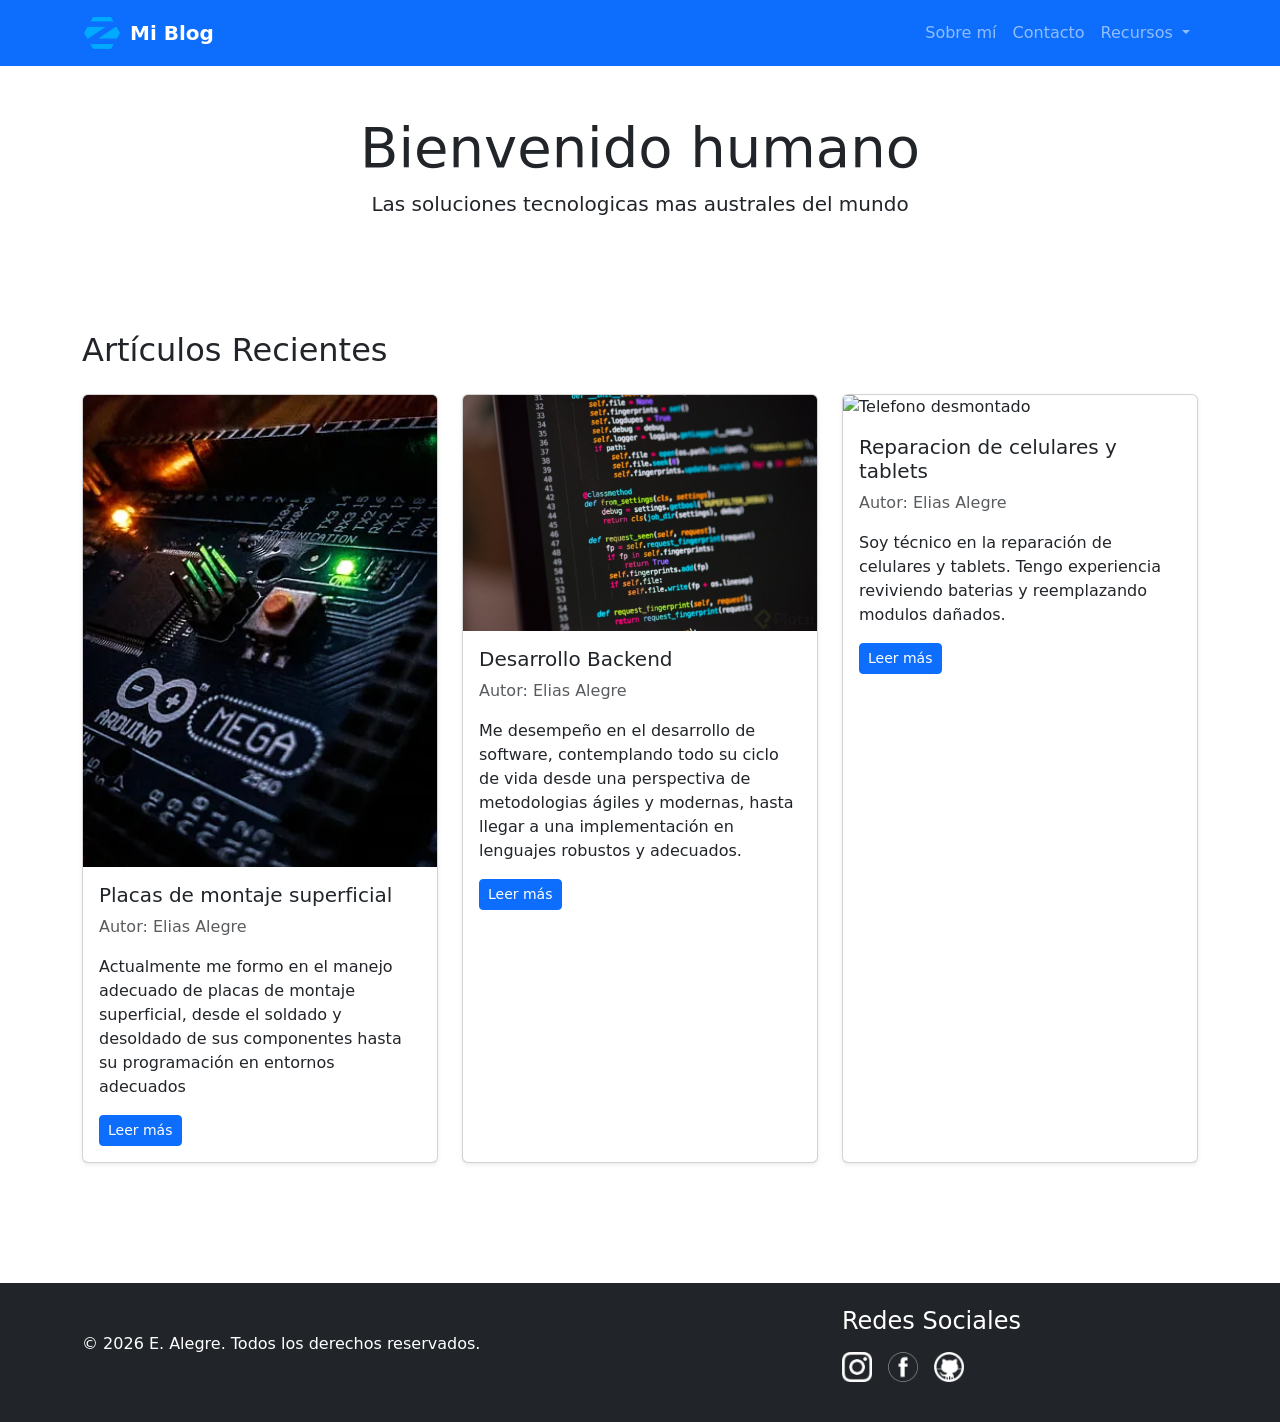
==== index.html @ babad43b "Se agrega descripcion a toggle-button y se elimina rol inescesario a boton dropdown" ====
<!DOCTYPE html>
<html lang="es">
<head>
    <meta charset="UTF-8">
    <meta name="viewport" content="width=device-width, initial-scale=1.0">
    <title>Mi Blog Personal</title>
    <!-- Bootstrap 5 CDN -->
    <link href="https://cdn.jsdelivr.net/npm/bootstrap@5.3.0/dist/css/bootstrap.min.css" rel="stylesheet">
    <!-- CSS personalizado -->
    <link rel="stylesheet" href="assets/styles.css">
</head>
<body>
    <!-- Navbar -->
    <nav class="navbar navbar-expand-md navbar-dark bg-primary sticky-top">
        <div class="container">
            <a class="navbar-brand fw-bold d-flex align-items-center" href="index.html">
                <img src="assets/images/logo-zorin.png" alt="Logo" width="40" height="40" class="me-2">
                Mi Blog
            </a>

            <button class="navbar-toggler" aria-label="Cambiar navegación" type="button" data-bs-toggle="collapse" data-bs-target="#navbarNav">
                <span class="navbar-toggler-icon"></span>
            </button>

            <div class="collapse navbar-collapse" id="navbarNav">
                <ul class="navbar-nav ms-auto">
                    <li class="nav-item">
                        <a class="nav-link" href="about.html">Sobre mí</a>
                    </li>
                    <li class="nav-item">
                        <a class="nav-link" href="contact.html">Contacto</a>
                    </li>

                    <li class="nav-item dropdown">
                        <a class="nav-link dropdown-toggle" href="#" data-bs-toggle="dropdown">
                            Recursos
                        </a>
                        <ul class="dropdown-menu">
                            <li><a class="dropdown-item" href="elias.n.alegre2601@gmail.com">Enviar Mail</a></li>
                            <li><hr class="dropdown-divider"></li>
                            <li><a class="dropdown-item" href="https://github.com/repos?q=owner%3A%40me">GitHub Proyectos</a></li>
                        </ul>
                    </li>
                </ul>
            </div>
        </div>
    </nav>

    <!-- Hero section -->
    <header class="bg-gradient py-5">
        <div class="container text-center">
            <h1 class="display-4">Bienvenido humano</h1>
            <p class="lead">Las soluciones tecnologicas mas australes del mundo</p>
        </div>
    </header>

    <!-- Main: listado de artículos -->
    <main class="py-5">
        <div class="container">
            <h2 class="mb-4">Artículos Recientes</h2>

            <!-- Grid de tarjetas -->
            <div class="row">
                <div class="col-md-4 mb-4">
                    <div class="card h-100 shadow-sm">
                        <img src="assets/images/arduino-placa.webp" class="card-img-top" alt="Placa arduino">
                        <div class="card-body">
                            <h5 class="card-title">Placas de montaje superficial</h5>
                            <p class="card-text text-muted">Autor: Elias Alegre</p>
                            <p class="card-text">Actualmente me formo en el manejo adecuado de placas de montaje superficial, desde el soldado y desoldado de sus componentes hasta su programación en entornos adecuados</p>
                            <a href="https://wiki.analog.com/resources/eval/user-guides/circuits-from-the-lab/cn0565" class="btn btn-primary btn-sm">Leer más</a>
                        </div>
                    </div>
                </div>

                <div class="col-md-4 mb-4">
                    <div class="card h-100 shadow-sm">
                        <img src="assets/images/code-screen.jpg" class="card-img-top" alt="Pantalla de codigo python">
                        <div class="card-body">
                            <h5 class="card-title">Desarrollo Backend</h5>
                            <p class="card-text text-muted">Autor: Elias Alegre</p>
                            <p class="card-text">Me desempeño en el desarrollo de software, contemplando todo su ciclo de vida desde una perspectiva de metodologias ágiles y modernas, hasta llegar a una implementación en lenguajes robustos y adecuados.</p>
                            <a href="https://github.com/alegrelias/final_pydoo_2026" class="btn btn-primary btn-sm">Leer más</a>
                        </div>
                    </div>
                </div>

                <div class="col-md-4 mb-4">
                    <div class="card h-100 shadow-sm">
                        <img src="assets/images/broke-mobile.jpg" class="card-img-top" alt="Telefono desmontado">
                        <div class="card-body">
                            <h5 class="card-title">Reparacion de celulares y tablets</h5>
                            <p class="card-text text-muted">Autor: Elias Alegre</p>
                            <p class="card-text">Soy técnico en la reparación de celulares y tablets. Tengo experiencia reviviendo baterias y reemplazando modulos dañados.</p>
                            <!--Agregar link hacia algun lugar-->
                            <a href="https://www.klassinstitute.com/cursos-1/reparaci%C3%B3n-de-celulares" class="btn btn-primary btn-sm">Leer más</a>
                        </div>
                    </div>
                </div>

            </div>
        </div>
    </main>

    <!-- Footer -->
    <footer class="bg-dark text-white py-4 mt-5">
        <div class="container">
            <div class="row align-items-center">
                <div class="col">
                    <p>&copy; 2026 E. Alegre. Todos los derechos reservados.</p>
                </div>
                <div class="col-md-4">
                    <h4 class="mb-3">Redes Sociales</h4>
                    <ul class="list-unstyled d-flex gap-3">
                        <li>
                            <a href="https://www.instagram.com/alegrelias__26/" target="_blank">
                                <img src="assets/images/instagram-logo.png" alt="Instagram" width="30" class="img-fluid hover-zoom">
                            </a>
                        </li>
                        <li>
                            <a href="https://www.facebook.com/people/Elias-Nahuel-Alegre/pfbid0nuX611n5reYaH5HmhbvYDcewpAABdTg3oxbBu8KJ7ea4FGCfVXRMbCDWyB3dMTDGl/" target="_blank">
                                <img src="assets/images/Facebook-White-Logo.png" alt="Facebook" width="30" class="img-fluid hover-zoom">
                            </a>
                        </li>
                        <li>
                            <a href="https://github.com/alegrelias" target="_blank">
                                <img src="assets/images/white-github-icon.png" alt="GitHub" width="30" class="img-fluid hover-zoom">
                            </a>
                        </li>
                    </ul>
                </div>
            </div>
        </div>
    </footer>

    <!-- Bootstrap JS -->
    <script src="https://cdn.jsdelivr.net/npm/bootstrap@5.3.0/dist/js/bootstrap.bundle.min.js"></script>
</body>
</html>
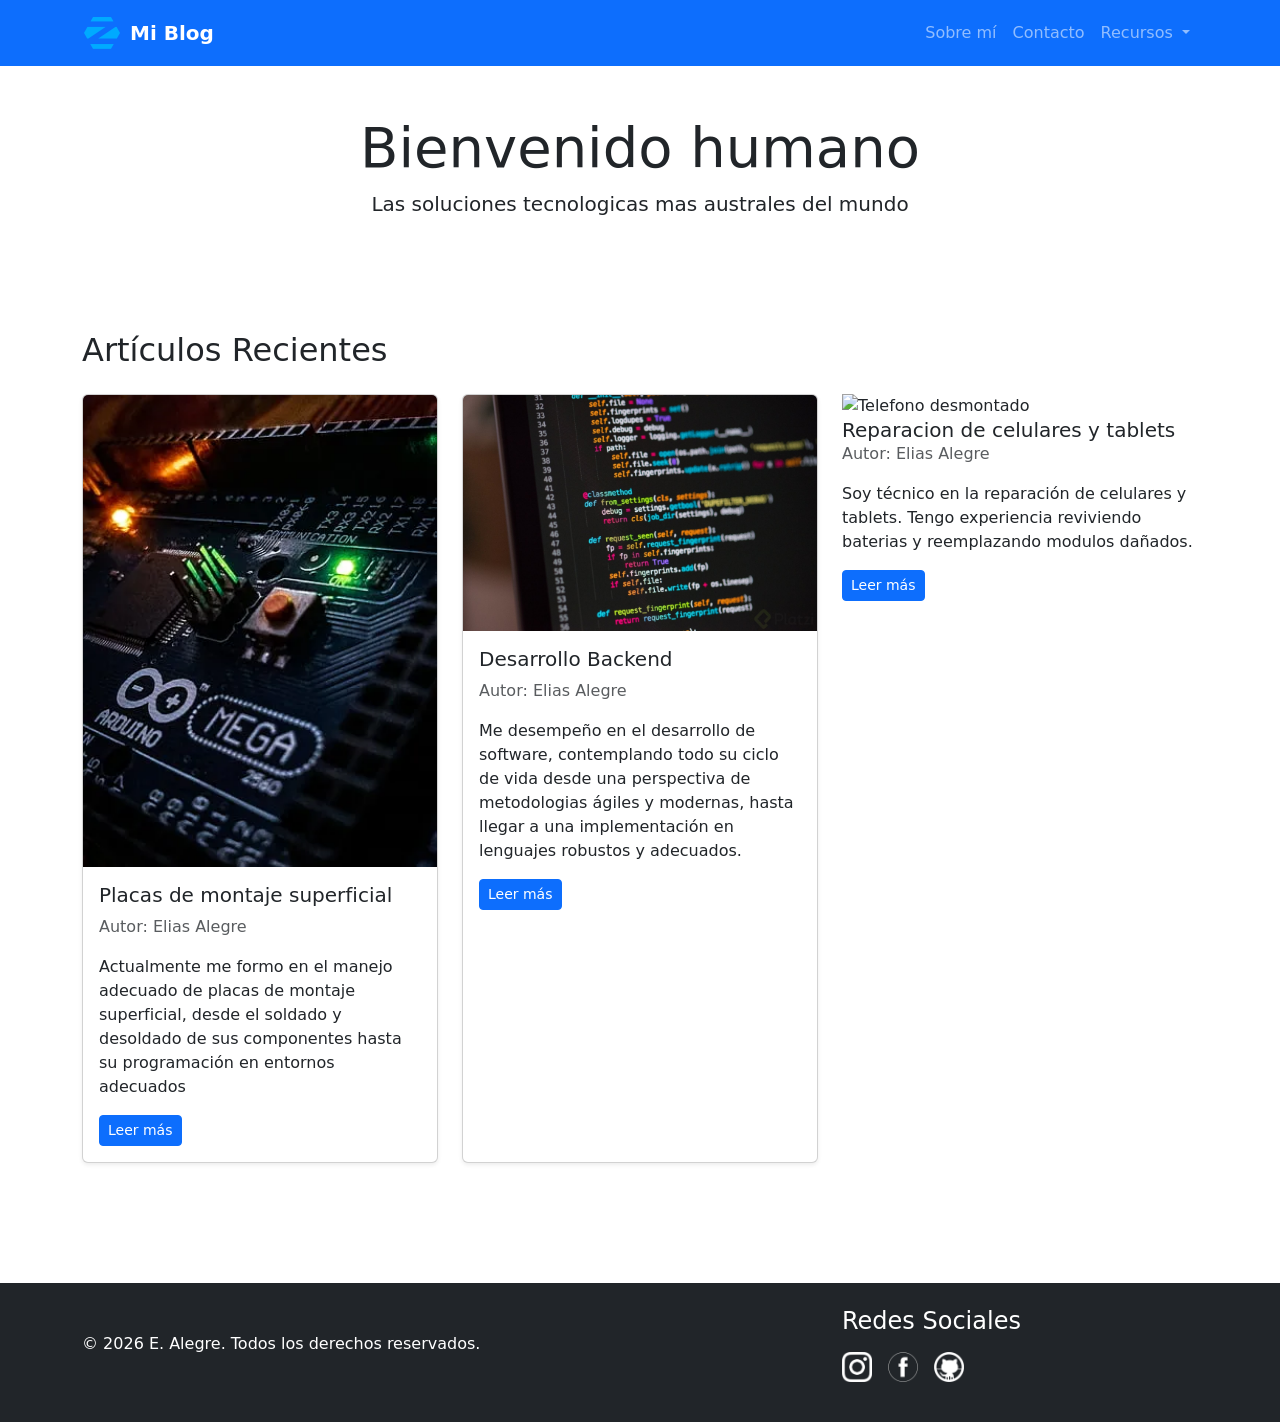
==== commit 3d583d3c: "Se cambian los divs de las tarjetas por articles, se ajustan las columnas de los footers para hacerl" ====
--- a/index.html
+++ b/index.html
@@ -36,7 +36,7 @@
                             Recursos
                         </a>
                         <ul class="dropdown-menu">
-                            <li><a class="dropdown-item" href="elias.n.alegre2601@gmail.com">Enviar Mail</a></li>
+                            <li><a class="dropdown-item" href="mailto:elias.n.alegre2601@gmail.com">Enviar Mail</a></li>
                             <li><hr class="dropdown-divider"></li>
                             <li><a class="dropdown-item" href="https://github.com/repos?q=owner%3A%40me">GitHub Proyectos</a></li>
                         </ul>
@@ -62,7 +62,7 @@
             <!-- Grid de tarjetas -->
             <div class="row">
                 <div class="col-md-4 mb-4">
-                    <div class="card h-100 shadow-sm">
+                    <article class="card h-100 shadow-sm">
                         <img src="assets/images/arduino-placa.webp" class="card-img-top" alt="Placa arduino">
                         <div class="card-body">
                             <h5 class="card-title">Placas de montaje superficial</h5>
@@ -70,11 +70,11 @@
                             <p class="card-text">Actualmente me formo en el manejo adecuado de placas de montaje superficial, desde el soldado y desoldado de sus componentes hasta su programación en entornos adecuados</p>
                             <a href="https://wiki.analog.com/resources/eval/user-guides/circuits-from-the-lab/cn0565" class="btn btn-primary btn-sm">Leer más</a>
                         </div>
-                    </div>
+                    </article>
                 </div>
 
                 <div class="col-md-4 mb-4">
-                    <div class="card h-100 shadow-sm">
+                    <article class="card h-100 shadow-sm">
                         <img src="assets/images/code-screen.jpg" class="card-img-top" alt="Pantalla de codigo python">
                         <div class="card-body">
                             <h5 class="card-title">Desarrollo Backend</h5>
@@ -82,11 +82,11 @@
                             <p class="card-text">Me desempeño en el desarrollo de software, contemplando todo su ciclo de vida desde una perspectiva de metodologias ágiles y modernas, hasta llegar a una implementación en lenguajes robustos y adecuados.</p>
                             <a href="https://github.com/alegrelias/final_pydoo_2026" class="btn btn-primary btn-sm">Leer más</a>
                         </div>
-                    </div>
+                    </article>
                 </div>
 
                 <div class="col-md-4 mb-4">
-                    <div class="card h-100 shadow-sm">
+                    <div article="card h-100 shadow-sm">
                         <img src="assets/images/broke-mobile.jpg" class="card-img-top" alt="Telefono desmontado">
                         <div class="card-body">
                             <h5 class="card-title">Reparacion de celulares y tablets</h5>
@@ -106,25 +106,25 @@
     <footer class="bg-dark text-white py-4 mt-5">
         <div class="container">
             <div class="row align-items-center">
-                <div class="col">
+                <div class="col-12 col-md-8">
                     <p>&copy; 2026 E. Alegre. Todos los derechos reservados.</p>
                 </div>
-                <div class="col-md-4">
+                <div class="col-12 col-md-4">
                     <h4 class="mb-3">Redes Sociales</h4>
                     <ul class="list-unstyled d-flex gap-3">
                         <li>
-                            <a href="https://www.instagram.com/alegrelias__26/" target="_blank">
-                                <img src="assets/images/instagram-logo.png" alt="Instagram" width="30" class="img-fluid hover-zoom">
+                            <a rel="noopener noreferrer" href="https://www.instagram.com/alegrelias__26/" target="_blank">
+                                <img src="assets/images/instagram-logo.png" alt="Instagram" width="30" class="img-fluid">
                             </a>
                         </li>
                         <li>
-                            <a href="https://www.facebook.com/people/Elias-Nahuel-Alegre/pfbid0nuX611n5reYaH5HmhbvYDcewpAABdTg3oxbBu8KJ7ea4FGCfVXRMbCDWyB3dMTDGl/" target="_blank">
-                                <img src="assets/images/Facebook-White-Logo.png" alt="Facebook" width="30" class="img-fluid hover-zoom">
+                            <a rel="noopener noreferrer" href="https://www.facebook.com/people/Elias-Nahuel-Alegre/pfbid0nuX611n5reYaH5HmhbvYDcewpAABdTg3oxbBu8KJ7ea4FGCfVXRMbCDWyB3dMTDGl/" target="_blank">
+                                <img src="assets/images/Facebook-White-Logo.png" alt="Facebook" width="30" class="img-fluid">
                             </a>
                         </li>
                         <li>
-                            <a href="https://github.com/alegrelias" target="_blank">
-                                <img src="assets/images/white-github-icon.png" alt="GitHub" width="30" class="img-fluid hover-zoom">
+                            <a rel="noopener noreferrer" href="https://github.com/alegrelias" target="_blank">
+                                <img src="assets/images/white-github-icon.png" alt="GitHub" width="30" class="img-fluid">
                             </a>
                         </li>
                     </ul>
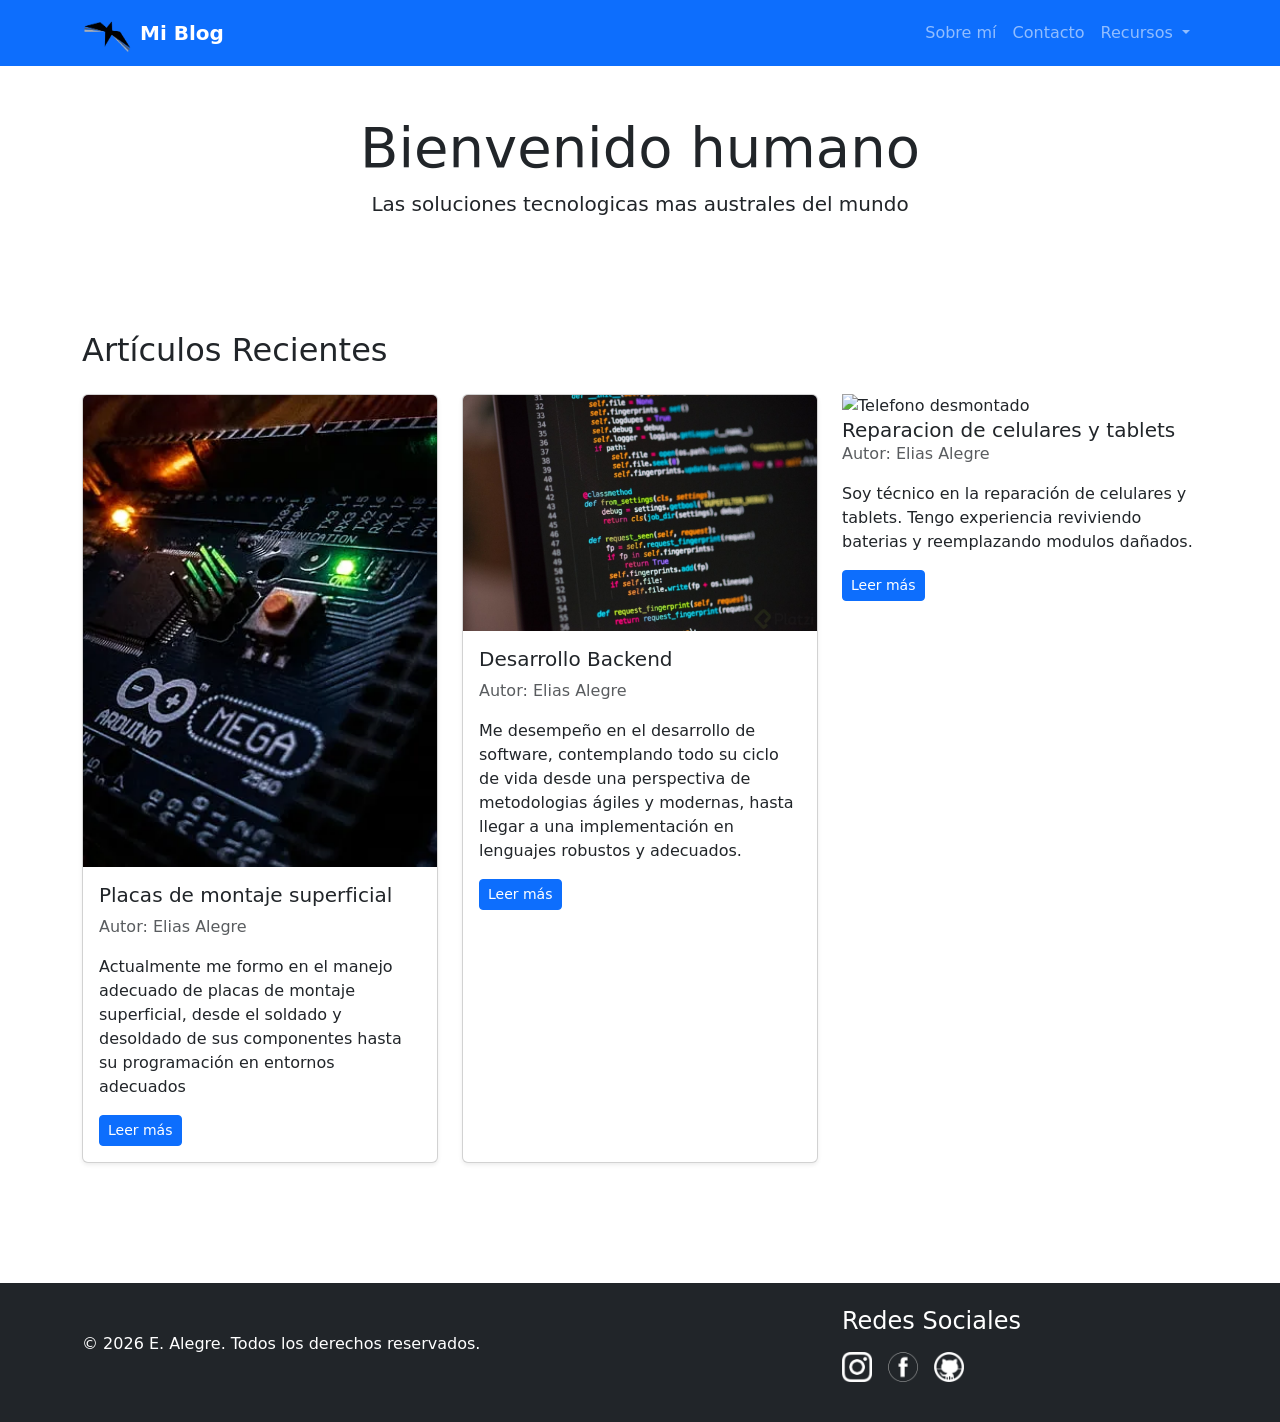
==== commit fe1df62d: "Se cambia el logo del blog y se agrega un Favicon" ====
--- a/index.html
+++ b/index.html
@@ -8,13 +8,15 @@
     <link href="https://cdn.jsdelivr.net/npm/bootstrap@5.3.0/dist/css/bootstrap.min.css" rel="stylesheet">
     <!-- CSS personalizado -->
     <link rel="stylesheet" href="assets/styles.css">
+    <!-- Favicon estándar (HTML5) -->
+  <link rel="icon" type="image/png" sizes="32x32" href="/assets/images/alvatroz-icon.png">
 </head>
 <body>
     <!-- Navbar -->
     <nav class="navbar navbar-expand-md navbar-dark bg-primary sticky-top">
         <div class="container">
             <a class="navbar-brand fw-bold d-flex align-items-center" href="index.html">
-                <img src="assets/images/logo-zorin.png" alt="Logo" width="40" height="40" class="me-2">
+                <img src="assets/images/alvatroz-icon.png" alt="Logo de alvatoz untdf" width="50" height="40" class="me-2">
                 Mi Blog
             </a>
 
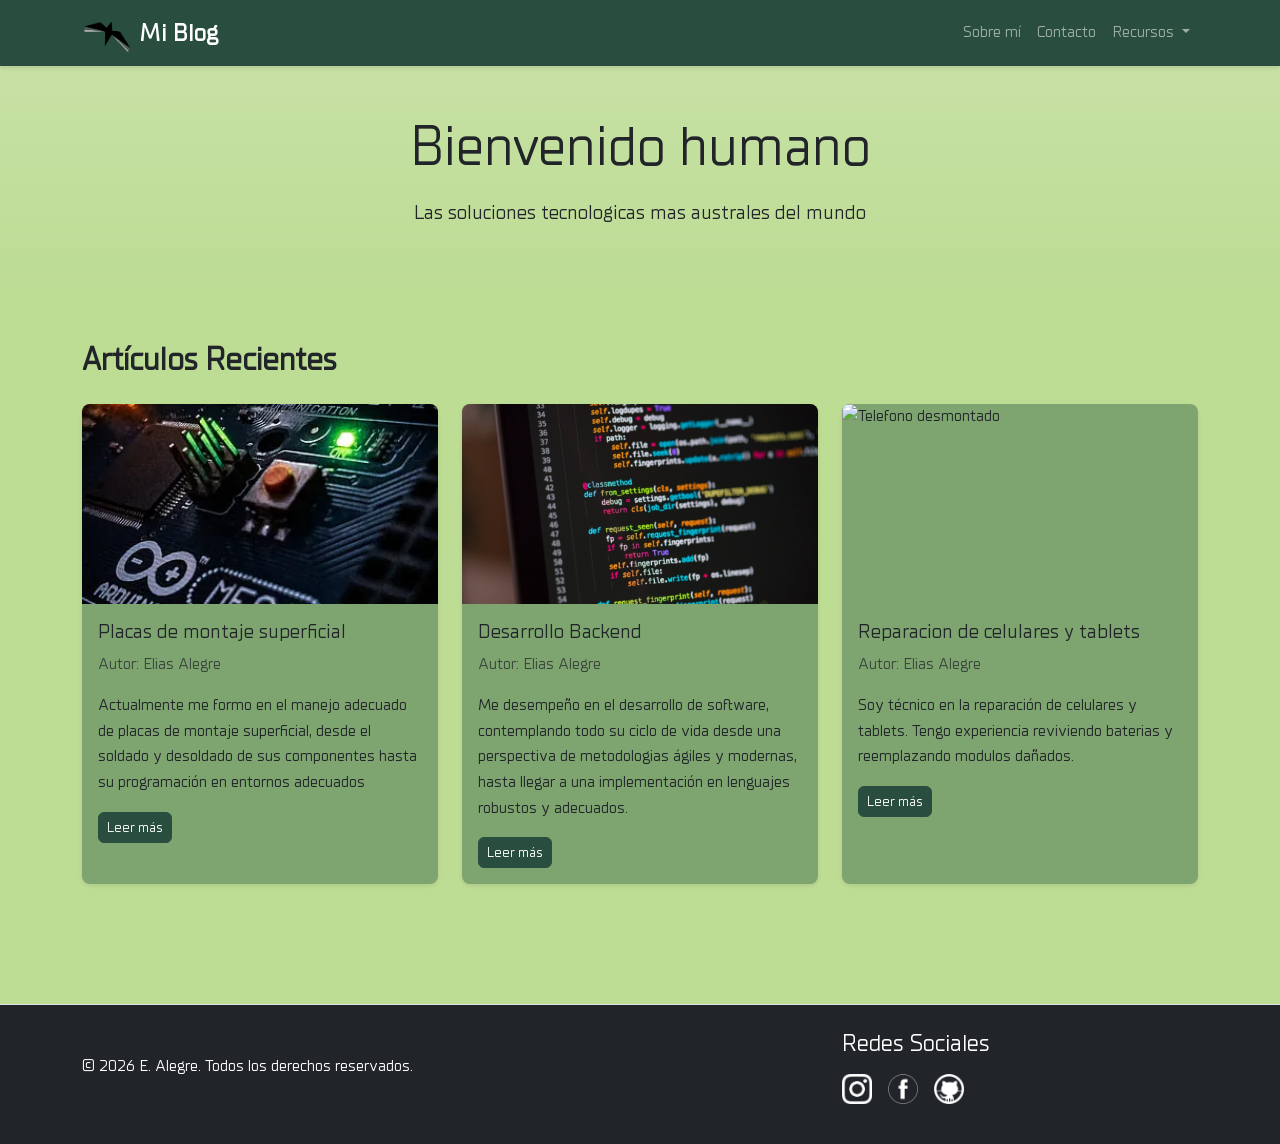
==== commit 16f0c5d5: "Se modifica archivo 'index.html' y 'styles.css' para aplicar BEM, a su vez se modifican colores prim" ====
--- a/index.html
+++ b/index.html
@@ -13,9 +13,9 @@
 </head>
 <body>
     <!-- Navbar -->
-    <nav class="navbar navbar-expand-md navbar-dark bg-primary sticky-top">
+    <nav class="navbar navbar-expand-md navbar-dark sticky-top barra-nav">
         <div class="container">
-            <a class="navbar-brand fw-bold d-flex align-items-center" href="index.html">
+            <a class="navbar-brand fw-bold d-flex align-items-center barra-nav__marca" href="index.html">
                 <img src="assets/images/alvatroz-icon.png" alt="Logo de alvatoz untdf" width="50" height="40" class="me-2">
                 Mi Blog
             </a>
@@ -49,7 +49,7 @@
     </nav>
 
     <!-- Hero section -->
-    <header class="bg-gradient py-5">
+    <header class="bg-gradient py-5 hero-gradient">
         <div class="container text-center">
             <h1 class="display-4">Bienvenido humano</h1>
             <p class="lead">Las soluciones tecnologicas mas australes del mundo</p>
@@ -64,40 +64,40 @@
             <!-- Grid de tarjetas -->
             <div class="row">
                 <div class="col-md-4 mb-4">
-                    <article class="card h-100 shadow-sm">
-                        <img src="assets/images/arduino-placa.webp" class="card-img-top" alt="Placa arduino">
+                    <article class="card h-100 shadow-sm tarjeta-articulo">
+                        <img src="assets/images/arduino-placa.webp" class="card-img-top tarjeta-articulo__img-top" alt="Placa arduino">
                         <div class="card-body">
                             <h5 class="card-title">Placas de montaje superficial</h5>
                             <p class="card-text text-muted">Autor: Elias Alegre</p>
                             <p class="card-text">Actualmente me formo en el manejo adecuado de placas de montaje superficial, desde el soldado y desoldado de sus componentes hasta su programación en entornos adecuados</p>
-                            <a href="https://wiki.analog.com/resources/eval/user-guides/circuits-from-the-lab/cn0565" class="btn btn-primary btn-sm">Leer más</a>
+                            <a href="https://wiki.analog.com/resources/eval/user-guides/circuits-from-the-lab/cn0565" class="btn btn-sm tarjeta-articulo__btn tarjeta-articulo__btn-primary">Leer más</a>
                         </div>
                     </article>
                 </div>
 
                 <div class="col-md-4 mb-4">
-                    <article class="card h-100 shadow-sm">
-                        <img src="assets/images/code-screen.jpg" class="card-img-top" alt="Pantalla de codigo python">
+                    <article class="card h-100 shadow-sm tarjeta-articulo">
+                        <img src="assets/images/code-screen.jpg" class="card-img-top tarjeta-articulo__img-top" alt="Pantalla de codigo python">
                         <div class="card-body">
                             <h5 class="card-title">Desarrollo Backend</h5>
                             <p class="card-text text-muted">Autor: Elias Alegre</p>
                             <p class="card-text">Me desempeño en el desarrollo de software, contemplando todo su ciclo de vida desde una perspectiva de metodologias ágiles y modernas, hasta llegar a una implementación en lenguajes robustos y adecuados.</p>
-                            <a href="https://github.com/alegrelias/final_pydoo_2026" class="btn btn-primary btn-sm">Leer más</a>
+                            <a href="https://github.com/alegrelias/final_pydoo_2026" class="btn btn-sm tarjeta-articulo__btn tarjeta-articulo__btn-primary">Leer más</a>
                         </div>
                     </article>
                 </div>
 
                 <div class="col-md-4 mb-4">
-                    <div article="card h-100 shadow-sm">
-                        <img src="assets/images/broke-mobile.jpg" class="card-img-top" alt="Telefono desmontado">
+                    <article class="card h-100 shadow-sm tarjeta-articulo">
+                        <img src="assets/images/broke-mobile.jpg" class="card-img-top tarjeta-articulo__img-top" alt="Telefono desmontado">
                         <div class="card-body">
                             <h5 class="card-title">Reparacion de celulares y tablets</h5>
                             <p class="card-text text-muted">Autor: Elias Alegre</p>
                             <p class="card-text">Soy técnico en la reparación de celulares y tablets. Tengo experiencia reviviendo baterias y reemplazando modulos dañados.</p>
                             <!--Agregar link hacia algun lugar-->
-                            <a href="https://www.klassinstitute.com/cursos-1/reparaci%C3%B3n-de-celulares" class="btn btn-primary btn-sm">Leer más</a>
+                            <a href="https://www.klassinstitute.com/cursos-1/reparaci%C3%B3n-de-celulares" class="btn btn-sm tarjeta-articulo__btn tarjeta-articulo__btn-primary">Leer más</a>
                         </div>
-                    </div>
+                    </article>
                 </div>
 
             </div>
--- a/assets/styles.css
+++ b/assets/styles.css
@@ -0,0 +1,207 @@
+/* ===== Cambiio la fuente ======*/
+@font-face {
+    font-family: "TT Supermolot Neue";
+    src: url('fonts/tt-supermolot-group/TTSupermolotNeue-Regular.woff2') format('woff2'),
+         url('fonts/tt-supermolot-group/TTSupermolotNeue-Regular.ttf') format('truetype');
+    font-weight: normal;
+    font-style: normal;
+}
+
+/* ===== Variables CSS ===== */
+:root {
+    --primary-color: #294e3f;
+    --text-color: #212529;
+    --light-bg: #bddc94;
+    --border-color: #dee2e6;
+}
+
+/* ===== Reset y base ===== */
+* {
+    margin: 0;
+    padding: 0;
+    box-sizing: border-box;
+}
+
+html {
+    scroll-behavior: smooth;
+}
+
+body {
+    font-family: "TT Supermolot Neue", sans-serif;
+    line-height: 1.6;
+    color: var(--text-color);
+    background-color: var(--light-bg);
+}
+
+/* ===== Tipografía ===== */
+h1, h2, h3 {
+    font-weight: 600;
+    margin-bottom: 1rem;
+}
+
+a {
+    text-decoration: none;
+    transition: all 0.3s ease;
+}
+
+/* ===== Navbar ===== */
+
+.barra-nav{
+    background-color: var(--primary-color);
+    box-shadow: 0 2px 4px rgb(0 0 0 / 10%);
+}
+
+.barra-nav__marca{
+    font-size: 1.5rem;
+    letter-spacing: 0.5px;
+}
+
+.barra-nav__marca:hover{
+    opacity: 0.8;
+}
+
+/* ===== Hero Section ===== */
+
+.hero-gradient{
+    background: linear-gradient(135deg, #294e3f 0%, #7ea470 100%);
+}
+
+/* ===== Cards ===== */
+.tarjeta-articulo{
+    background-color: #7ea470;
+    border: none;
+    border-radius: 8px;
+    transition: transform 0.3s ease, box-shadow 0.3s ease;
+}
+
+.tarjeta-articulo:hover{
+    transform: translateY(-5px);
+    box-shadow: 0 8px 16px rgb(0 0 0 / 15%) !important;
+}
+
+.tarjeta-articulo__img-top{
+    height: 200px;
+    object-fit: cover;
+    border-radius: 8px 8px 0 0;
+}
+
+/* ===== Botones ===== */
+.tarjeta-articulo__btn{
+    border-radius: 6px;
+    font-weight: 500;
+    transition: all 0.3s ease;
+}
+
+.tarjeta-articulo__btn-primary {
+    color: white;
+    background-color: var(--primary-color);
+    border-color: var(--primary-color);
+}
+
+.tarjeta-articulo__btn-primary:hover {
+    background-color: #bddc94;
+    border-color: #bddc94;
+    transform: translateY(-2px);
+    box-shadow: 0 4px 8px rgb(41 78 63 / 30%);
+}
+
+/* ===== Formulario ===== */
+.form-control {
+    border: 1px solid var(--border-color);
+    border-radius: 6px;
+    padding: 0.75rem;
+    transition: border-color 0.3s ease, box-shadow 0.3s ease;
+}
+
+.form-control:focus {
+    border-color: var(--primary-color);
+    box-shadow: 0 0 0 0.2rem rgb(13 110 253 / 25%);
+}
+
+/* Validación HTML5: estilos :valid e :invalid */
+.form-control:valid {
+    border-color: #198754;
+    background-image: url("data:image/svg+xml,%3csvg xmlns='http://www.w3.org/2000/svg' viewBox='0 0 8 8'%3e%3cpath fill='%23198754' d='M.5 4.5L2 3l1-1 1 1 2-2 1 1-3 3-1 1-1-1-1-1z'/%3e%3c/svg%3e");
+    background-repeat: no-repeat;
+    background-position: right calc(0.375em + 0.1875rem) center;
+    background-size: calc(0.75em + 0.375rem) calc(0.75em + 0.375rem);
+    padding-right: calc(1.5em + 0.75rem);
+}
+
+.form-control:invalid {
+    border-color: #dc3545;
+    background-image: url("data:image/svg+xml,%3csvg xmlns='http://www.w3.org/2000/svg' viewBox='0 0 12 12' width='12' height='12' fill='none' stroke='%23dc3545' viewBox='0 0 12 12'%3e%3ccircle cx='6' cy='6' r='4.5'/%3e%3cpath stroke-linejoin='round' d='M5.8 3.6h.4L6 6.9h-.4z'/%3e%3ccircle cx='6' cy='8.2' r='.6' fill='%23dc3545' stroke='none'/%3e%3c/svg%3e");
+    background-repeat: no-repeat;
+    background-position: right calc(0.375em + 0.1875rem) center;
+    background-size: calc(0.75em + 0.375rem) calc(0.75em + 0.375rem);
+    padding-right: calc(1.5em + 0.75rem);
+}
+
+.invalid-feedback {
+    display: none;
+    width: 100%;
+    margin-top: 0.25rem;
+    font-size: 0.875em;
+    color: #dc3545;
+}
+
+.was-validated .form-control:invalid ~ .invalid-feedback {
+    display: block;
+}
+
+/* ===== Footer ===== */
+footer {
+    margin-top: auto;
+    border-top: 1px solid var(--border-color);
+}
+
+footer a {
+    color: #adb5bd;
+}
+
+/* ===== Accesibilidad ===== */
+a:focus,
+button:focus,
+input:focus {
+    outline: 2px solid var(--primary-color);
+    outline-offset: 2px;
+}
+
+footer a:hover {
+    color: white;
+}
+
+/* ===== Responsive ===== */
+@media (width <= 768px) {
+    h1 {
+        font-size: 2rem;
+    }
+
+    .navbar-brand {
+        font-size: 1.2rem;
+    }
+
+    .card {
+        margin-bottom: 1.5rem;
+    }
+
+    .btn-lg {
+        padding: 0.75rem 1.5rem;
+        font-size: 1rem;
+    }
+}
+
+/* Skip to main content link */
+.skip-link {
+    position: absolute;
+    top: -40px;
+    left: 0;
+    background: var(--primary-color);
+    color: white;
+    padding: 8px;
+    text-decoration: none;
+}
+
+.skip-link:focus {
+    top: 0;
+}
